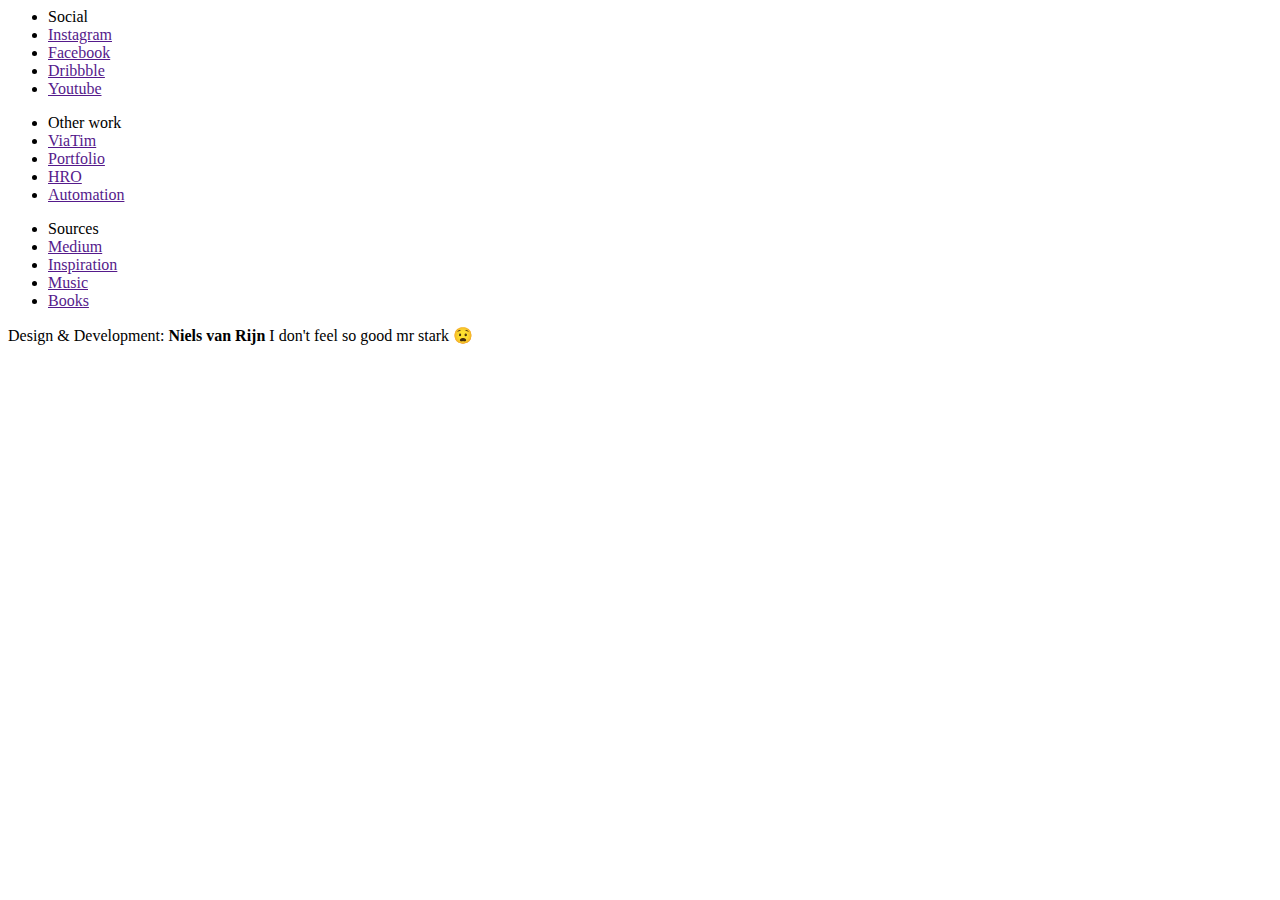
==== index.html @ 7a409ef4 "Edit to Placeholder text in footer" ====
<html lang="en-US">
<head>
    <meta charset="utf-8">
    <title>Functional Design</title>
    <meta name=viewport content="width=device-width, initial-scale=1">
    <link rel="icon" type="image/x-icon" href="media/favicon.png">
    <noscript>You need javascript to load this page properly.</noscript>
    <!--fonts-->
    <link rel="stylesheet" type="text/css" href="css/fonts.css">
    <link rel="stylesheet" href="https://pro.fontawesome.com/releases/v5.0.13/css/all.css" integrity="sha384-oi8o31xSQq8S0RpBcb4FaLB8LJi9AT8oIdmS1QldR8Ui7KUQjNAnDlJjp55Ba8FG" crossorigin="anonymous">
    <!--style-->
    <link rel="stylesheet" type="text/css" href="css/style.css">
    <!--js-->
    <script defer type="text/javascript" src='js/main.js'></script>
</head>
<body>
        <i class="fal fa-microchip fa-5x"></i>
    <footer>
        <div>
            <ul>
                <li>Social</li>
                <li><a href="">Instagram</a></li>
                <li><a href="">Facebook</a></li>
                <li><a href="">Dribbble</a></li>
                <li><a href="">Youtube</a></li>
            </ul>
            <ul>
                <li>Other work</li>
                <li><a href="">ViaTim</a></li>
                <li><a href="">Portfolio</a></li>
                <li><a href="">HRO</a></li>
                <li><a href="">Automation</a></li>
            </ul>
            <ul>
                <li>Sources</li>
                <li><a href="">Medium</a></li>
                <li><a href="">Inspiration</a></li>
                <li><a href="">Music</a></li>
                <li><a href="">Books</a></li>
            </ul>
        </div>
    </footer>
    <footer>
        <div>
            <span>Design & Development: <b>Niels van Rijn</b></span>
            <span>I don't feel so good mr stark 😧</span>
        </div>
    </footer>
</body>
</html>
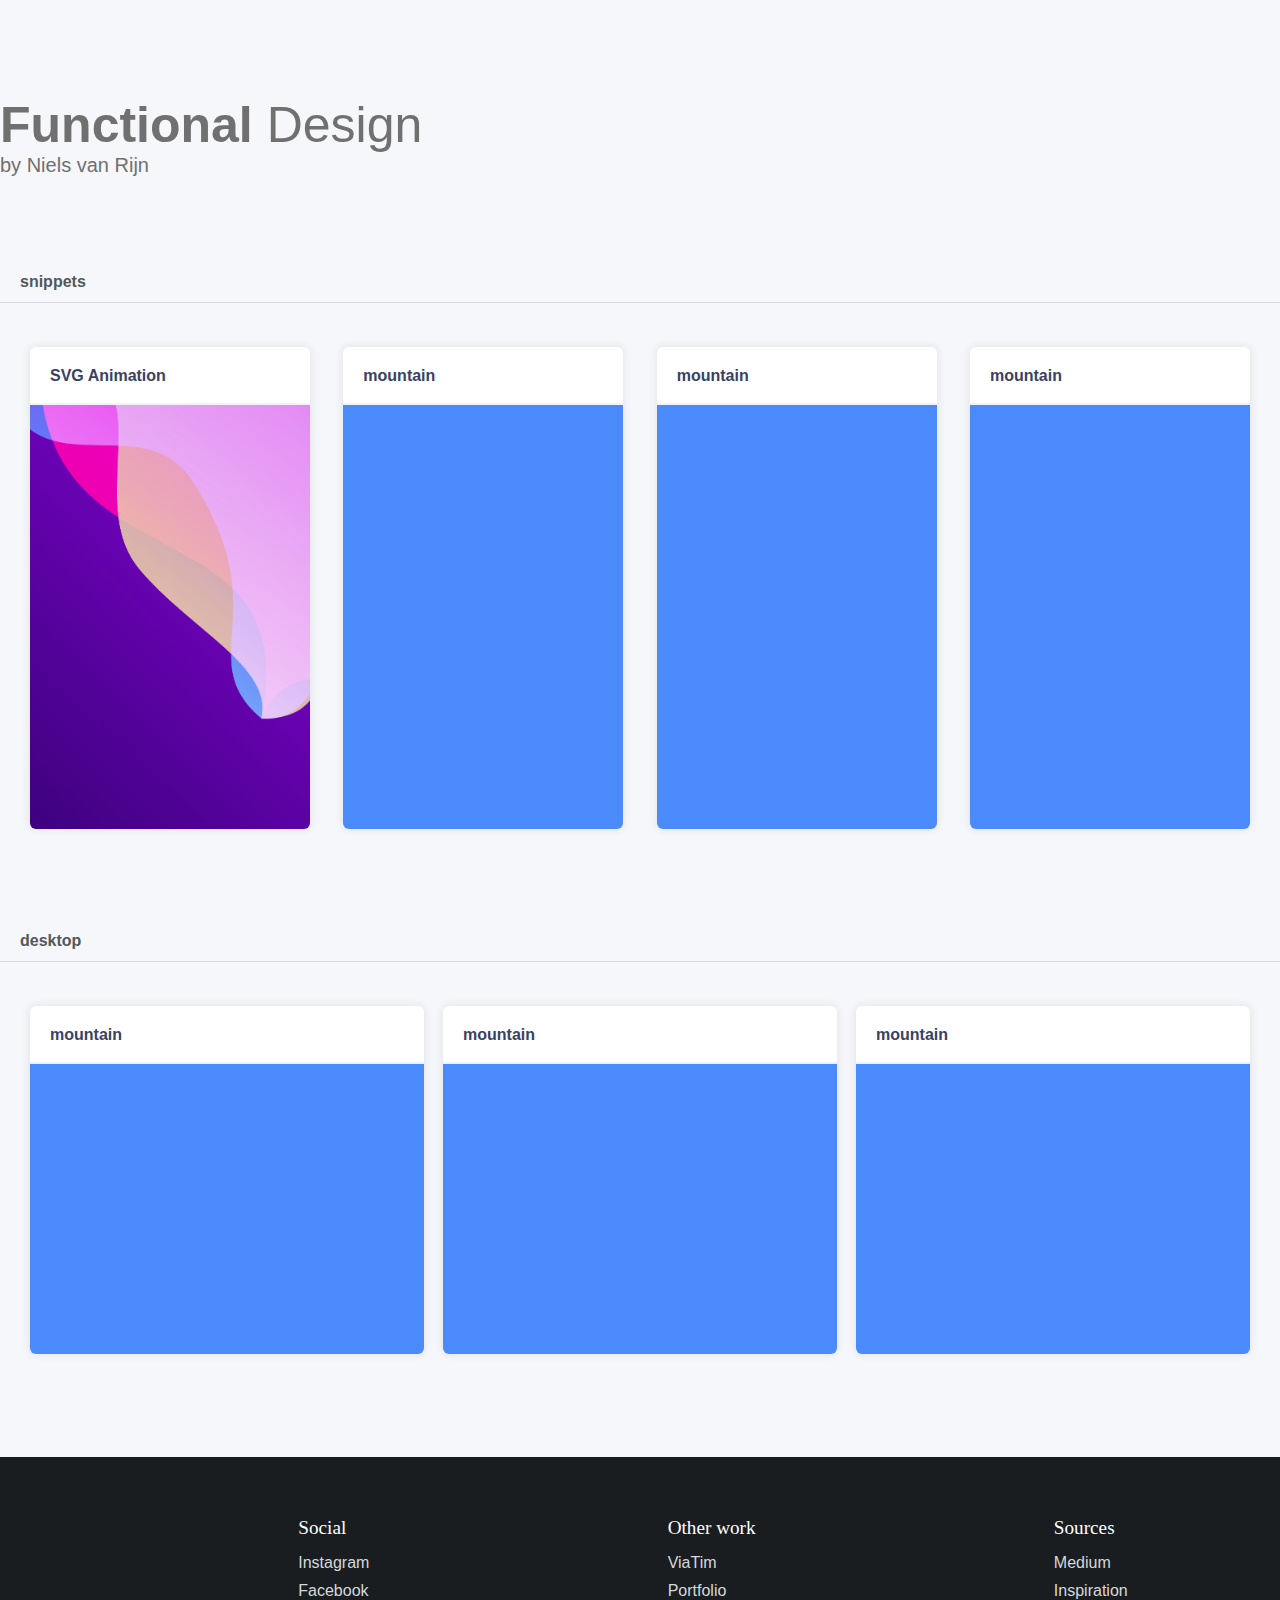
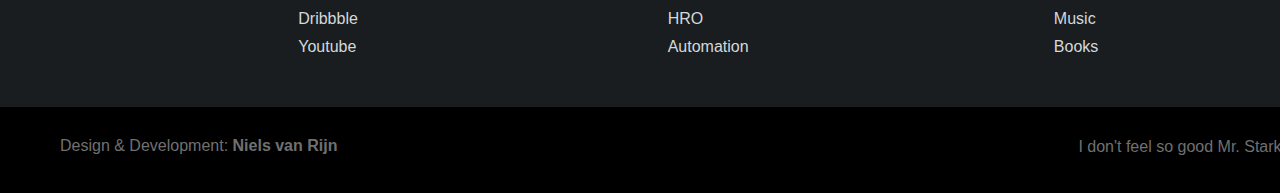
==== commit bbbb1959: "Added Tesla" ====
--- a/index.html
+++ b/index.html
@@ -14,7 +14,50 @@
     <script defer type="text/javascript" src='js/main.js'></script>
 </head>
 <body>
-        <i class="fal fa-microchip fa-5x"></i>
+    <header>
+        <h1>Functional <span>Design</span></h1>
+        <h6>by Niels van Rijn</h6>
+    </header>
+    <section class="snippets">
+        <span>snippets</span>
+        <div>
+            <div class="item">
+                <a href="snippets/SVGanimation/index.html">
+                    <h4>SVG Animation</h4>
+                    <div class="img" style="background-image: url('snippets/SVGanimation/thumb.png');"></div>
+                </a>
+            </div>
+            <div class="item">
+                <h4>mountain</h4>
+                <div class="img"></div>
+            </div>
+            <div class="item">
+                <h4>mountain</h4>
+                <div class="img"></div>
+            </div>
+            <div class="item">
+                <h4>mountain</h4>
+                <div class="img"></div>
+            </div>
+        </div>
+    </section>
+    <section class="desktop">
+        <span>desktop</span>
+        <div>
+            <div class="item">
+                <h4>mountain</h4>
+                <div class="img"></div>
+            </div>
+            <div class="item">
+                <h4>mountain</h4>
+                <div class="img"></div>
+            </div>
+            <div class="item">
+                <h4>mountain</h4>
+                <div class="img"></div>
+            </div>
+        </div>
+    </section>
     <footer>
         <div>
             <ul>
@@ -43,7 +86,7 @@
     <footer>
         <div>
             <span>Design & Development: <b>Niels van Rijn</b></span>
-            <span>I don't feel so good mr stark 😧</span>
+            <span>I don't feel so good Mr. Stark 😧</span>
         </div>
     </footer>
 </body>
--- a/css/style.css
+++ b/css/style.css
@@ -0,0 +1,179 @@
+/*====================================================================
+GENERAL
+====================================================================*/
+*{
+    margin:0;
+    padding:0;
+    border:0;
+    -webkit-font-smoothing: antialiased;
+}
+*:focus{outline:0}
+li{list-style: none}
+a{text-decoration: none}
+h1,h2,h3,h4,h5,h6,a,p,b,span,li{
+    font-family: 'Galano Grotesque Alt', sans-serif;
+    color: #707070;
+}
+body{
+    background: #F6F7FB;
+}
+/*====================================================================
+HEADER
+====================================================================*/
+header{
+    max-width: 1366px;
+    margin: 96px auto;
+}
+header h1{
+    font-size: 50px;
+}
+header h1 span{
+    font-weight: 100;
+}
+header h6{
+    font-size: 20px;
+    font-weight: 300;
+}
+/*====================================================================
+SECTIONS
+====================================================================*/
+section{
+    max-width: 1366px;
+    margin: 58px auto;
+}
+section > span{
+    width: 100%;
+    padding: 0 0 11px 20px;
+    display: inline-block;
+    position: relative;
+    font-size: 16px;
+    font-weight: 600;
+    color: #53575A;
+}
+section > span::after{
+    content: '';
+    height: 1px;
+    width: 100%;
+    top: 100%;
+    left: 0;
+    background: #D9D9E1;
+    position: absolute;
+}
+section > div{
+    width: calc(100% - 60px);
+    margin: 0 auto;
+    display: flex;
+    justify-content: space-between;
+}
+section div.item{
+    flex: 0 1;
+    margin: 45px 0;
+    background: #FFFFFF;
+    border-radius: 6px;
+    box-shadow: 0 0 10px 0 rgba(0, 0, 0, .10);
+    transition: .2s cubic-bezier(0,0,.2,1);
+    -webkit-transition: .2s cubic-bezier(0,0,.2,1);
+}
+section div.item:hover{
+    cursor: pointer;
+    box-shadow: 0 15px 20px 2px rgba(0, 0, 0, .10);
+}
+section div.item:hover h4{
+    color: #4A8AFB;
+}
+section div.item h4{
+    padding: 20px;
+    color: #394264;
+    position: relative;
+    transition: color .2s cubic-bezier(0,0,.2,1);
+    -webkit-transition: color .2s cubic-bezier(0,0,.2,1);
+}
+section div.item h4::after{
+    content: '';
+    position: absolute;
+    left: 0;
+    top: 97%;
+    width: 100%;
+    height: 2px;
+    background: #F1F2F6;
+}
+section div.item{
+    transition: .2s cubic-bezier(0,0,.2,1);
+    -webkit-transition: .2s cubic-bezier(0,0,.2,1);
+}
+/* =============== snippets =============== */
+section.snippets div.item div{
+    width: 280px;
+    height: 424px;
+    background-color: #4A8AFB;
+    background-image: url('../media/snippet-bg.jpeg');
+    background-repeat: no-repeat;
+    background-position: center;
+    background-size: 150%;
+    border-radius: 0 0 6px 6px;
+}
+section.snippets div.item:hover{
+    transform: translateY(-10px);
+}
+/* =============== desktop =============== */
+section.desktop div.item div{
+    width: 394px;
+    height: 290px;
+    background-color: #4A8AFB;
+    background-image: url('../media/desktop-bg.jpeg');
+    background-repeat: no-repeat;
+    background-position: center;
+    background-size: 150%;
+    border-radius: 0 0 6px 6px;
+}
+section.desktop div.item:hover{
+    transform: translateY(-10px);
+}
+/*====================================================================
+FOOTER
+====================================================================*/
+footer{
+    width: 100%;
+    height: 100vh;
+    max-height: 250px;
+    background: #1A1D1F;
+}
+footer div{
+    width: 1366px;
+    margin: 0 auto;
+    display: flex;
+    justify-content: space-evenly;
+}
+footer div ul{
+    margin: 60px 0 0 0;
+    padding: 0 0 0 60px;
+}
+footer div ul li:first-child{
+    margin: 0 0 15px 0;
+    font: normal 1.2em 'Roboto';
+    color: #FFFFFF;
+}
+footer div ul li{
+    margin: 10px 0;
+}
+footer div ul li a{
+    margin: 10px 0;
+    color: #D3D9DC;
+}
+footer div ul li a:hover{
+    color: #FFFFFF;
+}
+footer:last-of-type{
+    height: 86px;
+    background: #000000;
+    color: #ECEFF1;
+    font: normal 1em 'Roboto';
+}
+footer:last-of-type div{
+    width: 1366px;
+    display: flex;
+    justify-content: space-between;
+}
+footer:last-of-type span{
+    padding: 30px 60px
+}